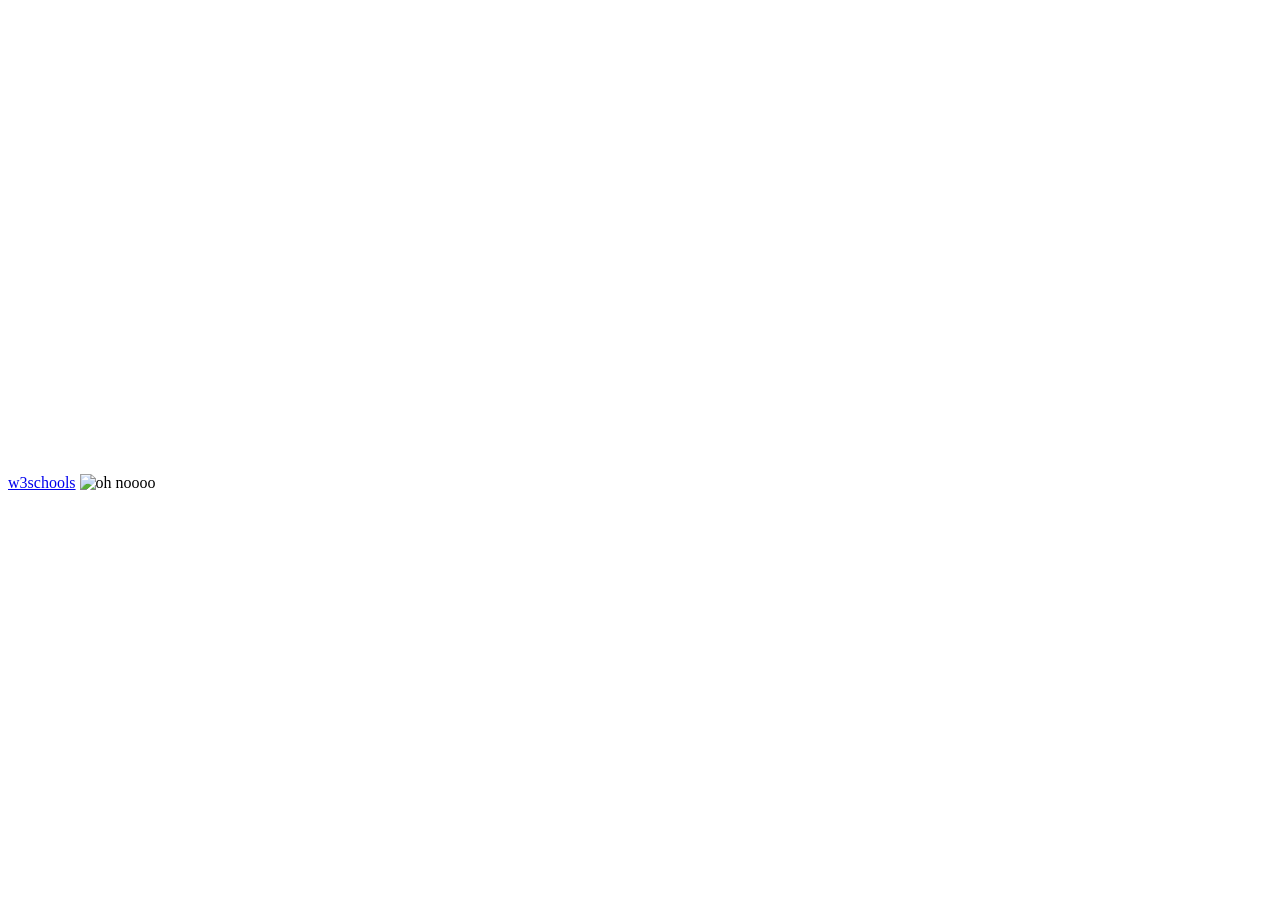
==== index.html @ 1ee88b50 "first commit" ====
<!DOCTYPE html>
<html lang="en">
<head>
    <meta charset="UTF-8">
    <meta name="viewport" content="width=device-width, initial-scale=1.0">
    <title>Document</title>
</head>
<body>
    <a href="https://www.w3schools.com/html/default.asp" target="_top">w3schools</a>
    <img src="https://images.unsplash.com/photo-1761069234555-272f68348b53?ixlib=rb-4.1.0&ixid=M3wxMjA3fDB8MHxwaG90by1wYWdlfHx8fGVufDB8fHx8fA%3D%3D&auto=format&fit=crop&q=80&w=1175" alt="oh noooo " with="104" height="204"
    <iframe scr=" " frameborder="0"></iframe>
    <iframe width="768" height="480" src="https://www.youtube.com/embed/g4GBGAo_riE?list=PLd8OdiciAE1SwMCtd6XgYp-ei1or6sb1r" title="[Chương 1] Bài 5: Các thẻ HTML cơ bản phần 2" frameborder="0" allow="accelerometer; autoplay; clipboard-write; encrypted-media; gyroscope; picture-in-picture; web-share" referrerpolicy="strict-origin-when-cross-origin" allowfullscreen></iframe>
<!-- #endregion -->
    <div class="tt tt ff "></div>
</body>
</html>
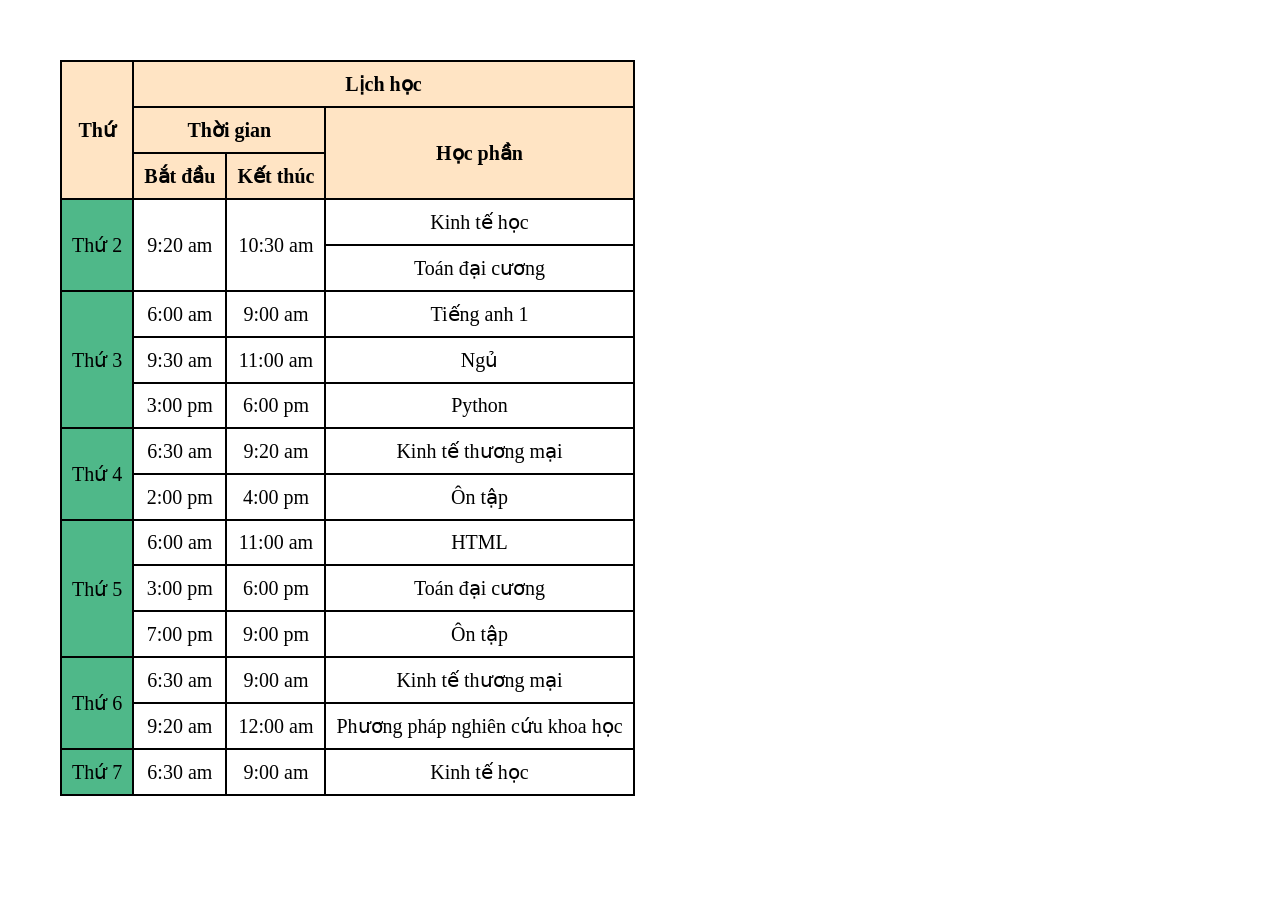
==== commit 1f569f7f: "Rename 3conbo.html to index.html" ====
--- a/index.html
+++ b/index.html
@@ -1,16 +1,94 @@
 <!DOCTYPE html>
 <html lang="en">
 <head>
-    <meta charset="UTF-8">
-    <meta name="viewport" content="width=device-width, initial-scale=1.0">
-    <title>Document</title>
+  <meta charset="UTF-8">
+  <meta name="viewport" content="width=device-width, initial-scale=1.0">
+  <title>Document</title>
+   <link rel="stylesheet" href="style.css">
 </head>
-<body>
-    <a href="https://www.w3schools.com/html/default.asp" target="_top">w3schools</a>
-    <img src="https://images.unsplash.com/photo-1761069234555-272f68348b53?ixlib=rb-4.1.0&ixid=M3wxMjA3fDB8MHxwaG90by1wYWdlfHx8fGVufDB8fHx8fA%3D%3D&auto=format&fit=crop&q=80&w=1175" alt="oh noooo " with="104" height="204"
-    <iframe scr=" " frameborder="0"></iframe>
-    <iframe width="768" height="480" src="https://www.youtube.com/embed/g4GBGAo_riE?list=PLd8OdiciAE1SwMCtd6XgYp-ei1or6sb1r" title="[Chương 1] Bài 5: Các thẻ HTML cơ bản phần 2" frameborder="0" allow="accelerometer; autoplay; clipboard-write; encrypted-media; gyroscope; picture-in-picture; web-share" referrerpolicy="strict-origin-when-cross-origin" allowfullscreen></iframe>
-<!-- #endregion -->
-    <div class="tt tt ff "></div>
+<body style="margin:20px; padding:40px;">
+  <table>
+    <tr style="background-color: bisque;">
+      <th rowspan="3">Thứ </th>
+      <th colspan="3">Lịch học</th>
+    </tr>
+    <tr style="background-color: bisque;"> 
+      <th colspan="2">Thời gian</th>
+      <th rowspan="2" >Học phần</th>
+    </tr>
+    <tr style="background-color: bisque;">
+     <th> Bắt đầu</th>
+      <th> Kết thúc</th>
+    </tr>
+    <tr>
+      <td class="thu" rowspan="2">Thứ 2</td>
+      <td rowspan="2">9:20 am</td>
+      <td rowspan="2">10:30 am</td>
+      <td > Kinh tế học</td>
+    </tr>
+    <tr>
+      <td> Toán đại cương</td>
+    </tr>
+    <tr>
+      <td class="thu" rowspan="3">Thứ 3</td>
+      <td> 6:00 am</td>
+      <td> 9:00 am</td>
+      <td> Tiếng anh 1</td>
+    </tr>
+        <tr>
+      <td> 9:30 am</td>
+      <td> 11:00 am</td>
+      <td> Ngủ </td>
+    </tr>
+        <tr>
+      <td> 3:00 pm</td>
+      <td> 6:00 pm</td>
+      <td> Python</td>
+    </tr>
+    <tr>
+      <td class="thu" rowspan="2">Thứ 4</td>
+      <td> 6:30 am</td>
+      <td> 9:20 am</td>
+      <td> Kinh tế thương mại</td>
+    </tr>
+    <tr>
+      <td> 2:00 pm</td>
+      <td> 4:00 pm</td>
+      <td> Ôn tập</td>
+    </tr>
+        <tr>
+      <td class="thu" rowspan="3">Thứ 5</td>
+      <td> 6:00 am</td>
+      <td> 11:00 am</td>
+      <td>HTML</td>
+    </tr>
+        <tr>
+      <td> 3:00 pm</td>
+      <td> 6:00 pm</td>
+      <td>Toán đại cương</td>
+    </tr>
+        <tr>
+      <td> 7:00 pm</td>
+      <td> 9:00 pm</td>
+      <td> Ôn tập</td>
+    </tr>
+    <tr>
+      <td class="thu" rowspan="2">Thứ 6</td>
+      <td> 6:30 am</td>
+      <td> 9:00 am</td>
+      <td>Kinh tế thương mại</td>
+    </tr>
+    <tr>
+      <td> 9:20 am</td>
+      <td> 12:00 am</td>
+      <td>Phương pháp nghiên cứu khoa học</td>
+    </tr>
+    <tr>
+      <td  class="thu" >Thứ 7</td>
+      <td> 6:30 am</td>
+      <td> 9:00 am</td>
+      <td>Kinh tế học</td>
+    </tr>
+  </table>
 </body>
-</html>+</html>
--- a/style.css
+++ b/style.css
@@ -0,0 +1,21 @@
+h1{
+    color:blue;
+    background-color: bisque;
+    text-align: center;
+    font-size: 100px;
+}
+table{
+    font-size: 20px;
+    border-color:hsl(25, 75%, 47%);
+    border-collapse:collapse;
+}
+tr, th, td{
+    border: 2px  solid black;
+    text-align:center;
+    color:black;
+    padding:10px;
+  
+}
+.thu { background-color:rgb(79, 184, 137); }
+
+
